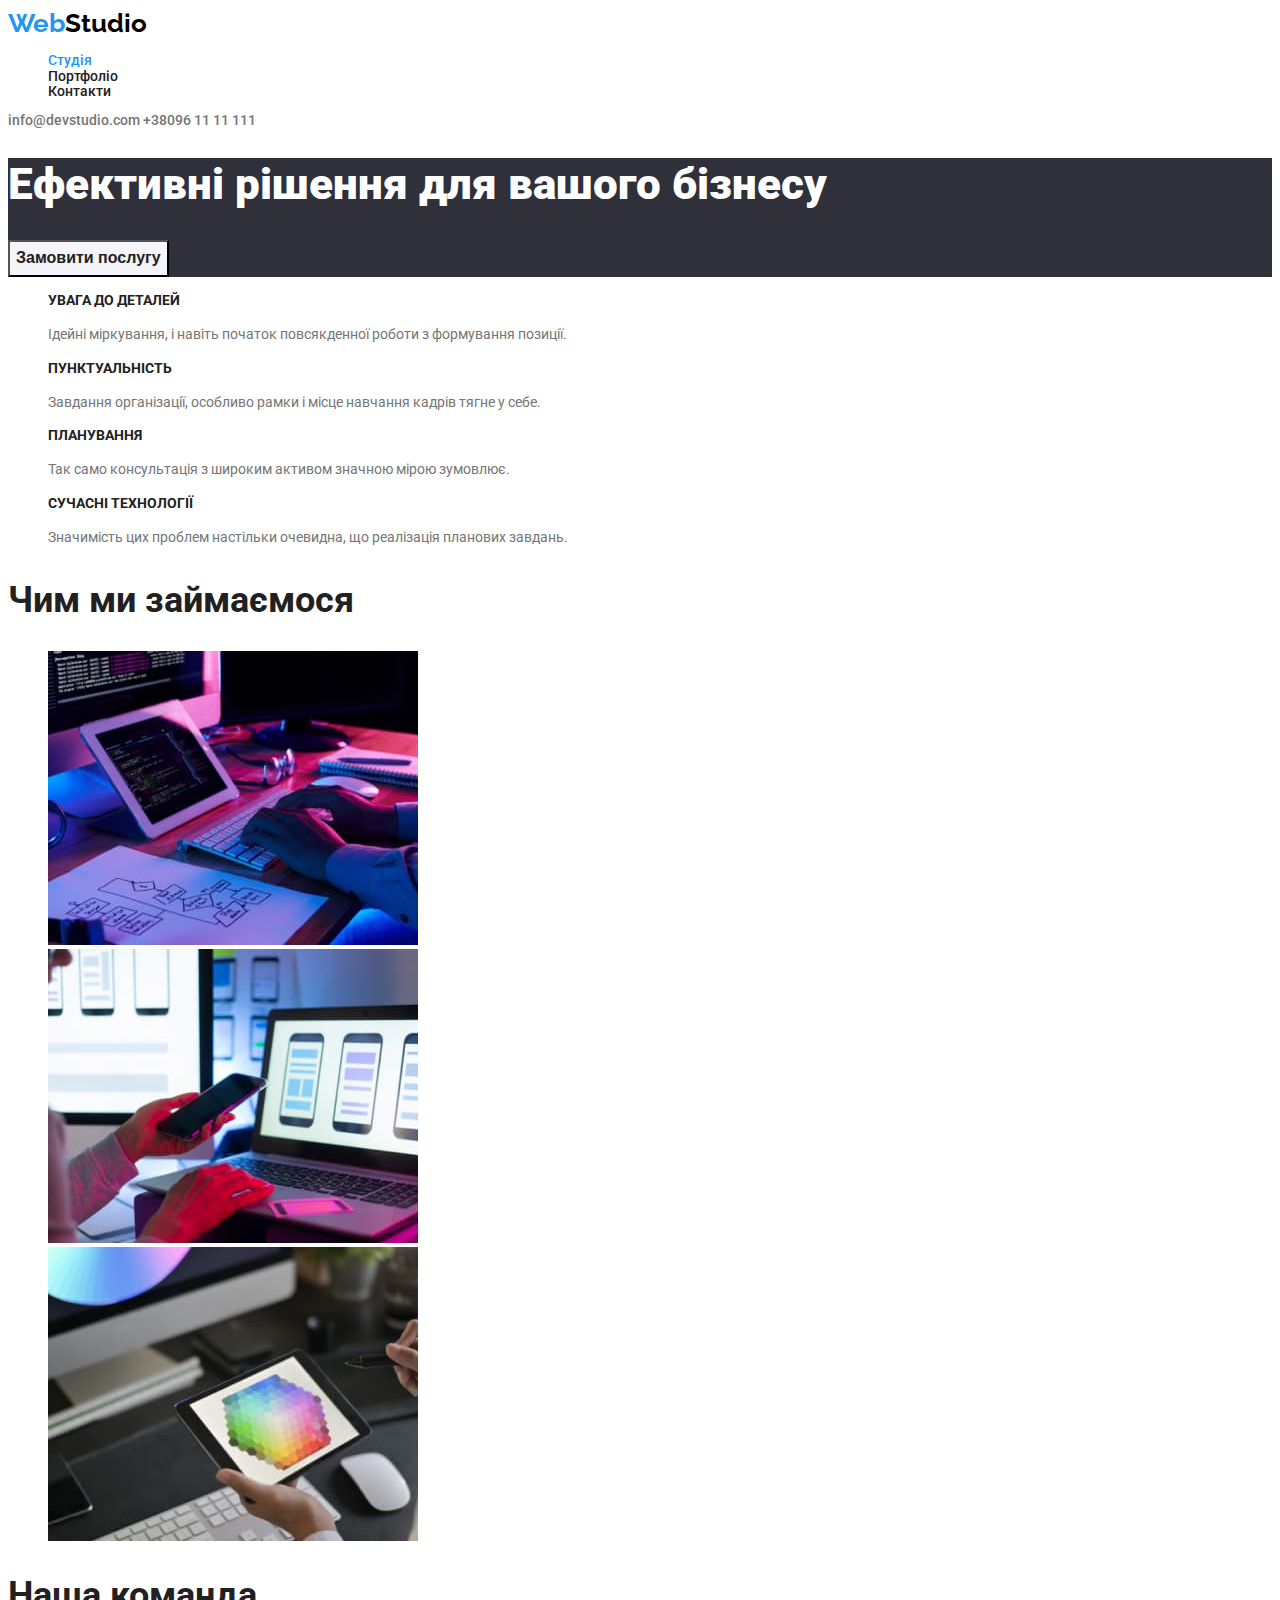
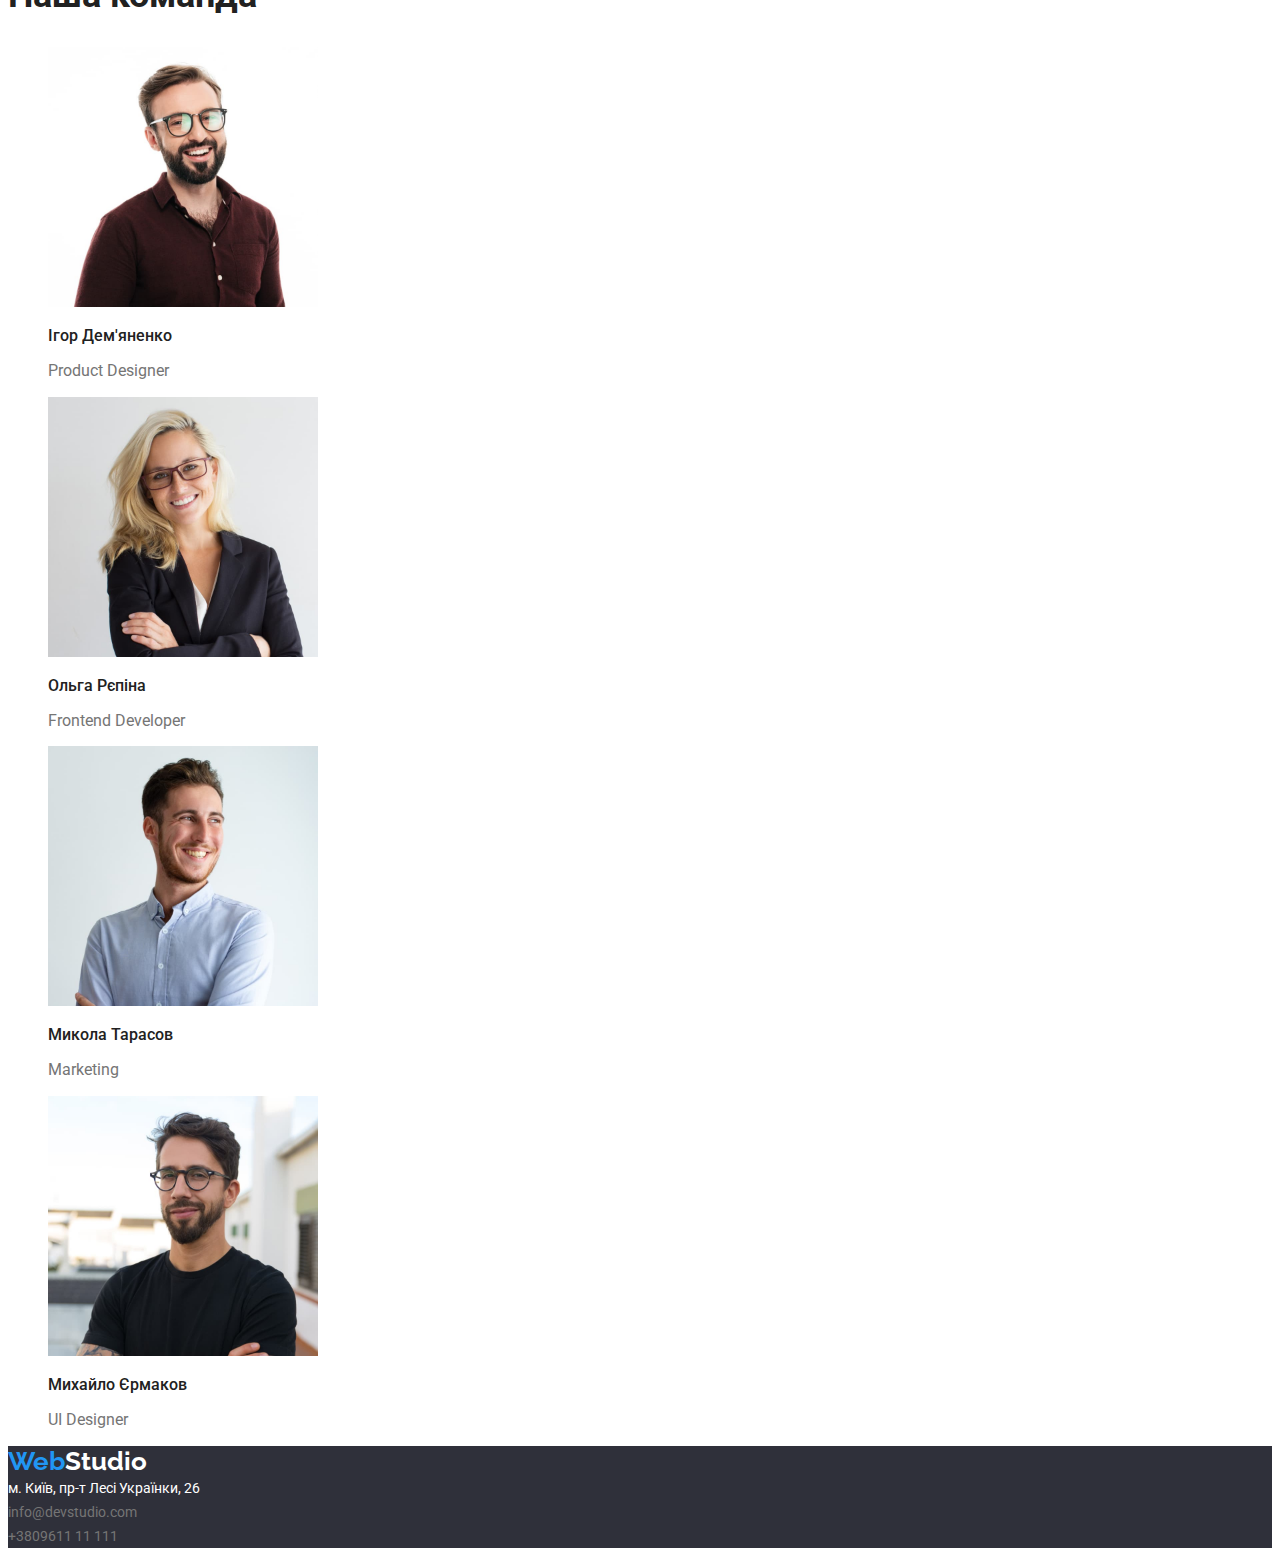
==== index.html @ 95fd968f "final-task" ====
<!DOCTYPE html>
<html lang="uk">

<head>
    <meta charset="UTF-8">
    <meta http-equiv="X-UA-Compatible" content="IE=edge">
    <meta name="viewport" content="width=device-width, initial-scale=1.0">
    <title>Document</title>
    <link href="https://fonts.googleapis.com/css2?family=Raleway:wght@700&family=Roboto:wght@400;500;700;900&display=swap"
        rel="stylesheet">
    <link rel="stylesheet" href="./css/stiles.css">
    
</head>

<body>
    <header class="hed-stile">
        <a href="" class="logo"><span class="logo-decoration">Web</span>Studio</a>
        <nav class="nav">
            <ul>
                <li class="nav-link current"><a href="./index.html">Студія</a></li>
                <li class="nav-link"><a href="./portfolio.html">Портфоліо</a></li>
                <li class="nav-link"><a href="">Контакти</a></li>
            </ul>
        </nav>
        <a href="mailto:info@devstudio.com" class="contacts">info@devstudio.com</a>
        <a href="tel:+380961111111" class="contacts">+38096 11 11 111</a>
    </header>
    <main>
        <section class="hero">
            <h1>Ефективні рішення для вашого бізнесу</h1>
            <input type="button" value="Замовити послугу" class="button">
        </section>
        <section>
            <ul>
                <li class="benefits">
                    <h3>УВАГА ДО ДЕТАЛЕЙ</h3>
                    <p>Ідейні міркування, і навіть початок повсякденної роботи з формування позиції.</p>
                </li>
                <li class="benefits">
                    <h3>ПУНКТУАЛЬНІСТЬ</h3>
                    <p>Завдання організації, особливо рамки і місце навчання кадрів тягне у себе.</p>
                </li>
                <li class="benefits">
                    <h3>ПЛАНУВАННЯ</h3>
                    <p>Так само консультація з широким активом значною мірою зумовлює.</p>
                </li>
                <li class="benefits">
                    <h3>СУЧАСНІ ТЕХНОЛОГІЇ</h3>
                    <p>Значимість цих проблем настільки очевидна, що реалізація планових завдань.</p>
                </li>
            </ul>
        </section>
        <Section>
            <h2 class="name-section">Чим ми займаємося</h2>
            <ul>
                <li><img src="./images/img1.jpg" alt="На цьому фото процес кодування" width="370"></li>
                <li><img src="./images/img2.jpg" alt="На цьому фото процес програмування" width="370"></li>
                <li><img src="./images/img3.jpg" alt="На цьому фото процес налаштування" width="370"></li>
            </ul>
        </Section>
        <section class="team">
            <h2 class="name-section">Наша команда</h2>
            <ul>
                <li>
                    <img src="./images/photoIgor.jpg" alt="Фото Ігор Дем'яненко" width="270">
                    <h3>Ігор Дем'яненко</h3>
                    <p>Product Designer</p>
                </li>
                <li>
                    <img src="./images/photoOlga.jpg" alt="Фото Ольга Рєпіна" width="270">
                    <h3>Ольга Рєпіна</h3>
                    <p>Frontend Developer</p>
                </li>
                <li>
                    <img src="./images/photoMykola.jpg" alt="Фото Микола Тарасов" width="270">
                    <h3>Микола Тарасов</h3>
                    <p>Marketing</p>
                </li>
                <li>
                    <img src="./images/photoMyhail.jpg" alt="Фото Михайло Єрмаков" width="270">
                    <h3>Михайло Єрмаков</h3>
                    <p>UI Designer</p>
                </li>
            </ul>
        </section>
    </main>
    <footer class="bg-footer">
        <a href="" class="logo logo-footer"><span class="logo-decoration">Web</span>Studio</a>
        <address>м. Київ, пр-т Лесі Українки, 26 <br>
            <a href="mailto:info@devstudio.com" class="contacts">info@devstudio.com</a><br>
            <a href="tel:+380961111111" class="contacts">+3809611 11 111</a>
        </address>

    </footer>
</body>

</html>
---- css/stiles.css ----
body {
    font-family: 'Roboto', sans-serif;
    font-style: normal;
}

a {
    text-decoration: none;
}

ul {
    list-style-type: none;
}

/* Header */

/* Logo */
.logo {
    font-family: 'Raleway', sans-serif;
        font-style: normal;
        font-weight: 700;
        font-size: 26px;
        line-height: 1.2;
        color: #000000;
}

.logo.logo-footer {
    color: #ffffff;
}

.logo .logo-decoration {
    color: #2196F3;
}

/* Navigation */

.hed-stile {
        font-weight: 500;
        font-size: 14px;
        line-height: 1.1;
}

.nav-link a {
    color: #212121;
}

.nav-link.current a{
    color: #2196F3;
}

.contacts{
    color: #757575;
}
/* accent */
.contacts:hover,
.contacts:focus,
.nav-link a:hover,
.nav-link a:focus{
    color: #2196F3;
}

.button:hover,
.button:focus {
    background: #2196F3;
    color: #FFFFFF;;
}

/* main index*/
.hero {
    background-color: #2F303A;
}
.hero h1 {
    font-weight: 900;
        font-size: 44px;
        line-height: 1.2;
         color: #FFFFFF;
}
.hero input {
    font-weight: 700;
    font-size: 16px;
    line-height: 1.9; 
}
.button {
background: #F5F4FA;
color: #212121;
}
.name-section{
    font-weight: 700;
        font-size: 36px;
        line-height: 1.16;
        color: #212121;
}
.benefits h3 {
    font-weight: 700;
        font-size: 14px;
        line-height: 1.14;
        color: #212121;
}
.benefits p {
font-weight: 400;
    font-size: 14px;
    line-height: 1.7;
    color: #757575;
}
.team h3 {
    font-weight: 500;
        font-size: 16px;
        line-height: 1.18;
        color: #212121;
}
.team p {
    font-weight: 400;
        font-size: 16px;
        line-height: 1.18;
        color: #757575;
}
/* main portfolio */
.icon-product h3 {
    font-weight: 700;
font-size: 18px;
line-height: 2;
color: #212121;
}
.icon-product p {
    font-weight: 400;
font-size: 16px;
line-height: 1.87;
color: #757575;
}

/* footer */
.bg-footer {
    background-color: #2F303A;
}
.bg-footer address {
    font-style: normal;
    font-weight: 400;
        font-size: 14px;
        line-height: 1.7;
        color: #FFFFFF;
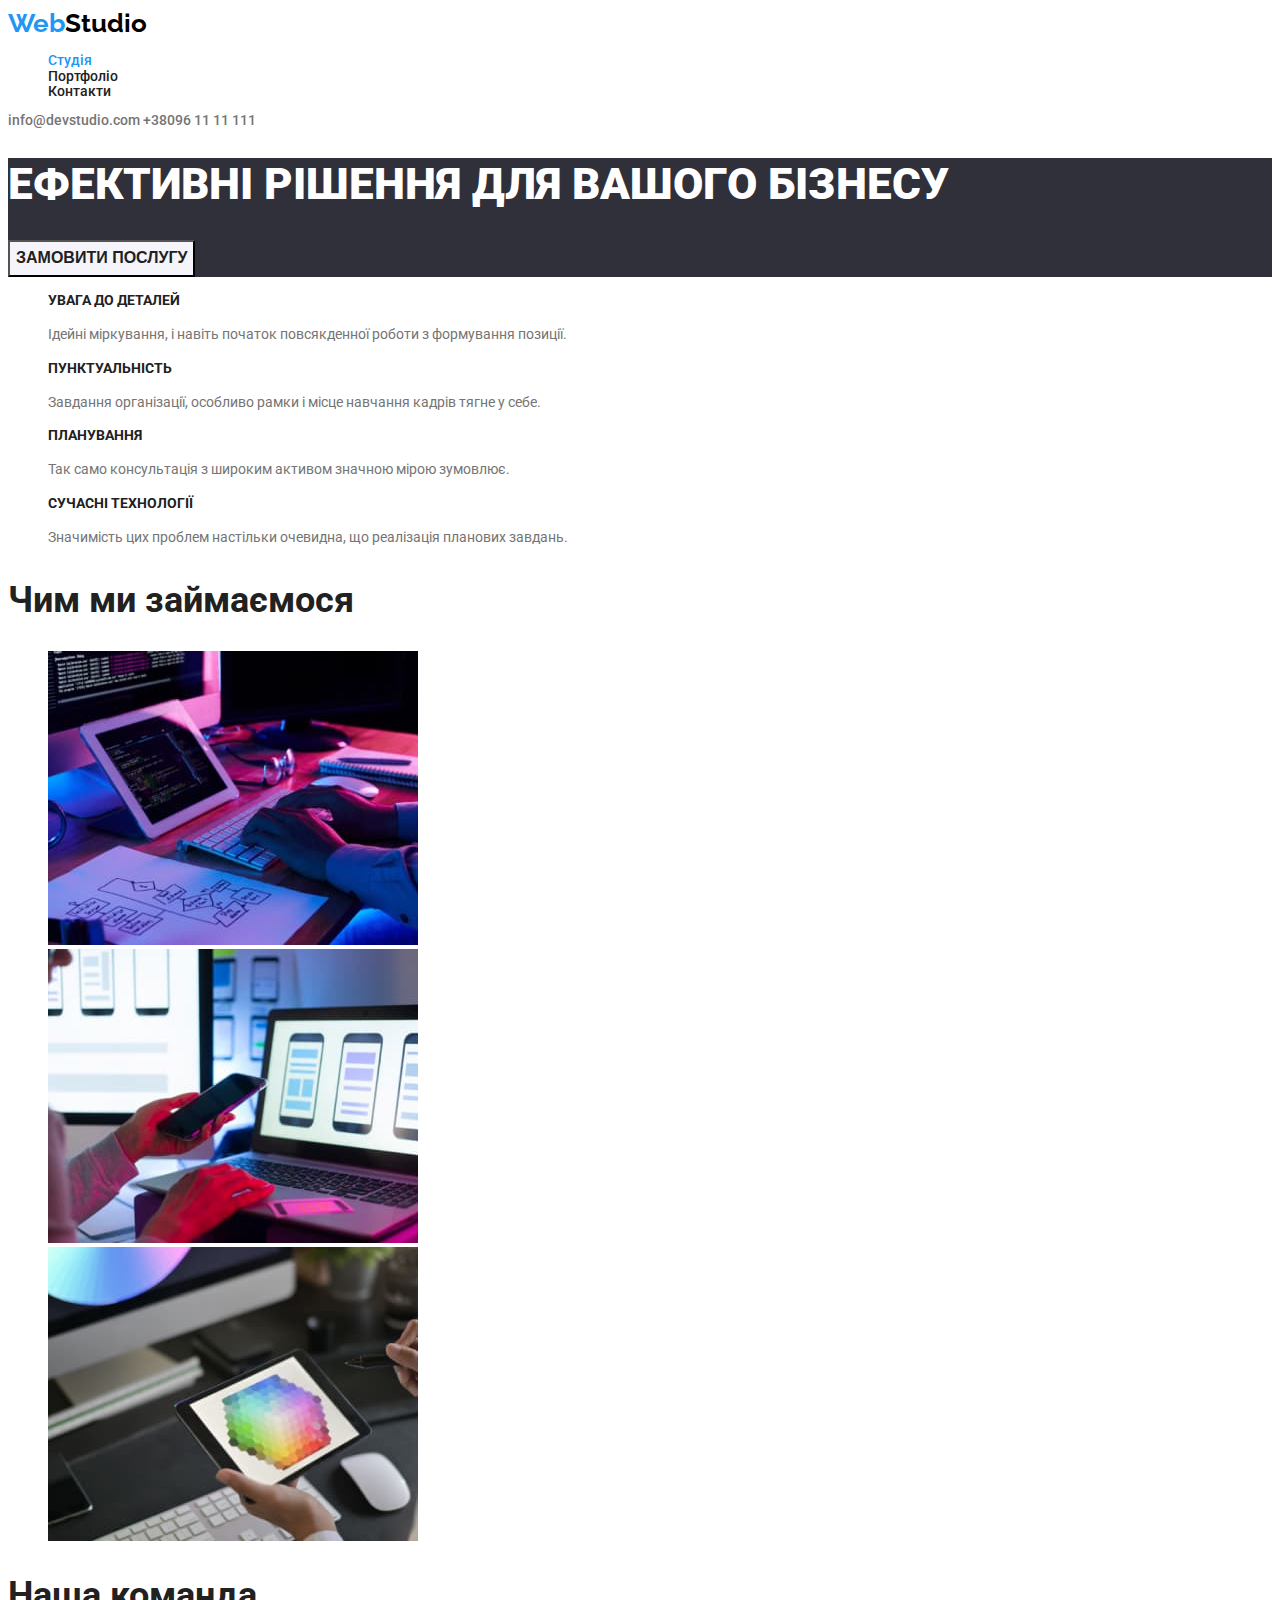
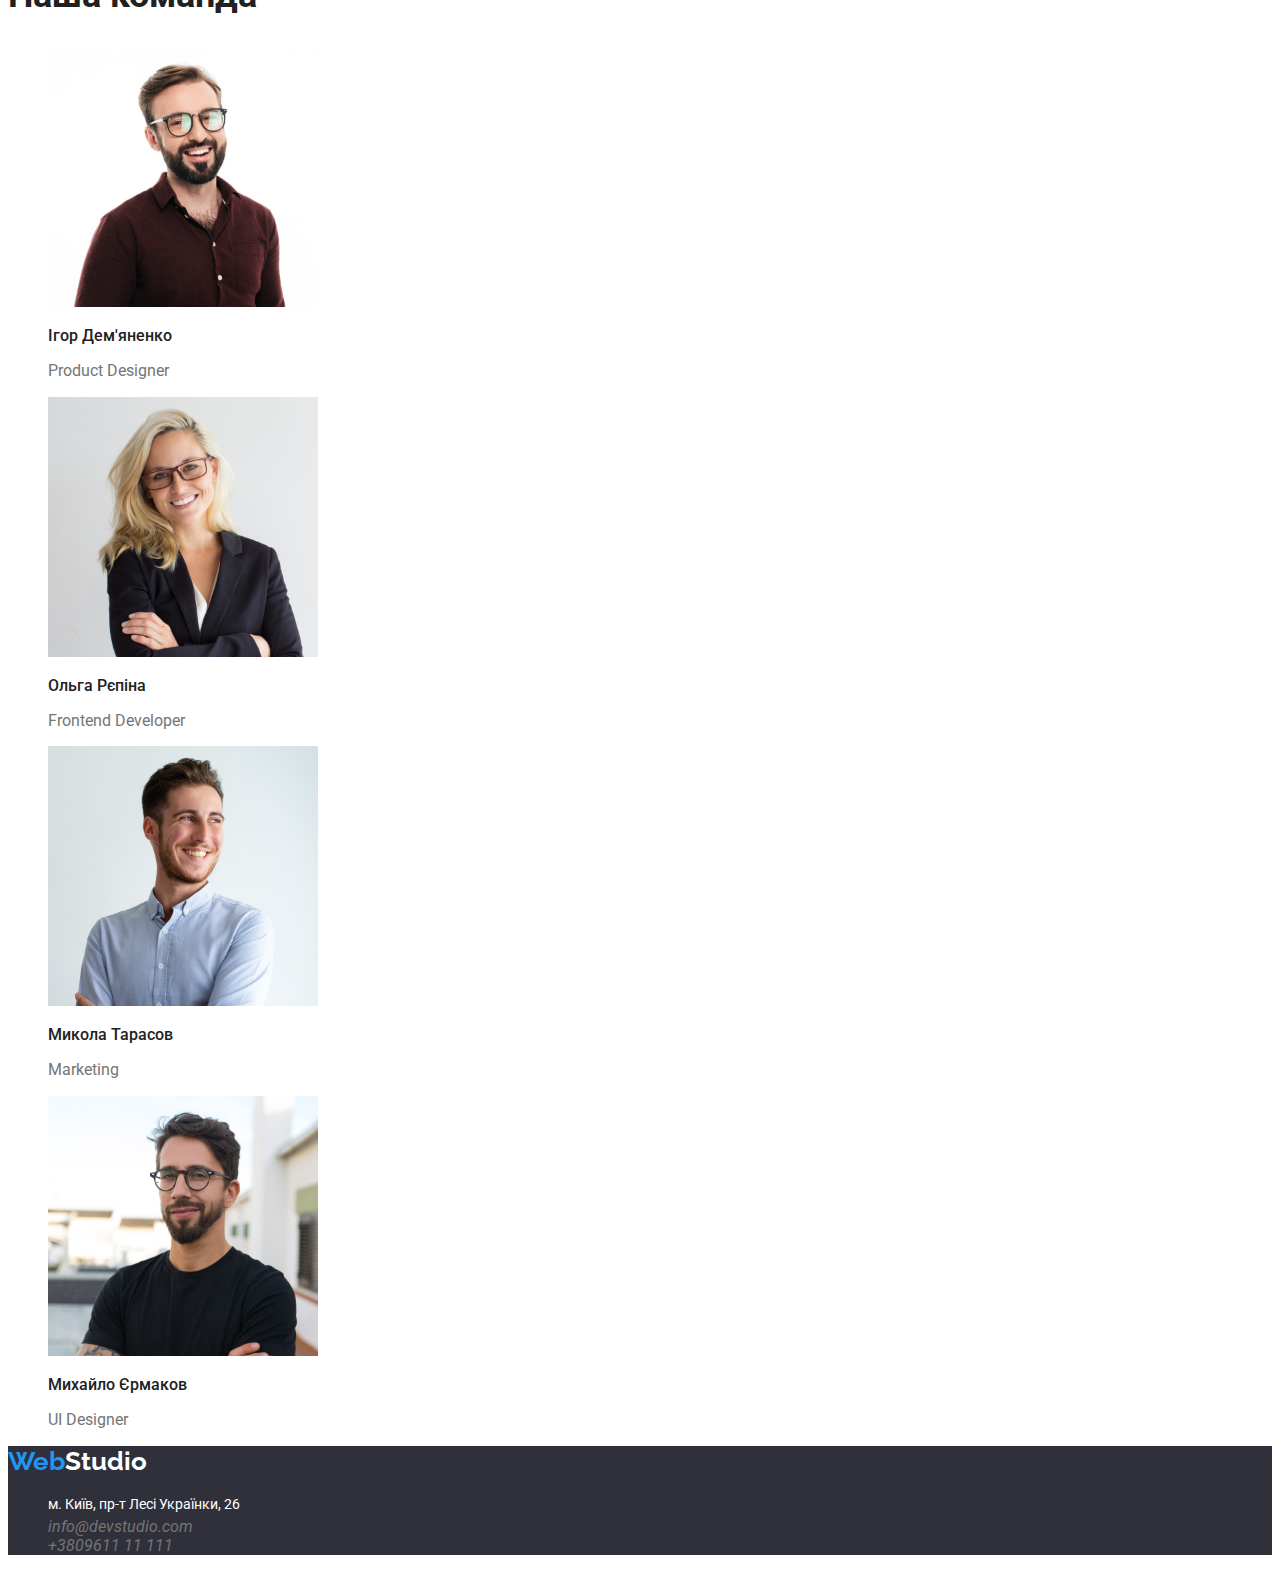
==== commit 7052d221: "corect-finishwork" ====
--- a/index.html
+++ b/index.html
@@ -14,12 +14,12 @@
 
 <body>
     <header class="hed-stile">
-        <a href="" class="logo"><span class="logo-decoration">Web</span>Studio</a>
+        <a href="./index.html" class="logo"><span class="logo-decoration">Web</span>Studio</a>
         <nav class="nav">
             <ul>
-                <li class="nav-link current"><a href="./index.html">Студія</a></li>
-                <li class="nav-link"><a href="./portfolio.html">Портфоліо</a></li>
-                <li class="nav-link"><a href="">Контакти</a></li>
+                <li class="nav-link current"><a href="./index.html" class="link">Студія</a></li>
+                <li class="nav-link"><a href="./portfolio.html" class="link">Портфоліо</a></li>
+                <li class="nav-link"><a href="#" class="link">Контакти</a></li>
             </ul>
         </nav>
         <a href="mailto:info@devstudio.com" class="contacts">info@devstudio.com</a>
@@ -27,68 +27,71 @@
     </header>
     <main>
         <section class="hero">
-            <h1>Ефективні рішення для вашого бізнесу</h1>
-            <input type="button" value="Замовити послугу" class="button">
+            <h1 class="title">Ефективні рішення для вашого бізнесу</h1>
+            <button type="button"  class="button">Замовити послугу</button>
         </section>
         <section>
             <ul>
                 <li class="benefits">
-                    <h3>УВАГА ДО ДЕТАЛЕЙ</h3>
-                    <p>Ідейні міркування, і навіть початок повсякденної роботи з формування позиції.</p>
+                    <h3 class="benefits-title">Увага до деталей</h3>
+                    <p class="text">Ідейні міркування, і навіть початок повсякденної роботи з формування позиції.</p>
                 </li>
                 <li class="benefits">
-                    <h3>ПУНКТУАЛЬНІСТЬ</h3>
-                    <p>Завдання організації, особливо рамки і місце навчання кадрів тягне у себе.</p>
+                    <h3 class="benefits-title">Пунктуальність</h3>
+                    <p class="text">Завдання організації, особливо рамки і місце навчання кадрів тягне у себе.</p>
                 </li>
                 <li class="benefits">
-                    <h3>ПЛАНУВАННЯ</h3>
-                    <p>Так само консультація з широким активом значною мірою зумовлює.</p>
+                    <h3 class="benefits-title">Планування</h3>
+                    <p class="text">Так само консультація з широким активом значною мірою зумовлює.</p>
                 </li>
                 <li class="benefits">
-                    <h3>СУЧАСНІ ТЕХНОЛОГІЇ</h3>
-                    <p>Значимість цих проблем настільки очевидна, що реалізація планових завдань.</p>
+                    <h3 class="benefits-title">Сучасні технології</h3>
+                    <p class="text">Значимість цих проблем настільки очевидна, що реалізація планових завдань.</p>
                 </li>
             </ul>
         </section>
-        <Section>
+        <section>
             <h2 class="name-section">Чим ми займаємося</h2>
             <ul>
                 <li><img src="./images/img1.jpg" alt="На цьому фото процес кодування" width="370"></li>
                 <li><img src="./images/img2.jpg" alt="На цьому фото процес програмування" width="370"></li>
                 <li><img src="./images/img3.jpg" alt="На цьому фото процес налаштування" width="370"></li>
             </ul>
-        </Section>
+        </section>
         <section class="team">
             <h2 class="name-section">Наша команда</h2>
             <ul>
                 <li>
                     <img src="./images/photoIgor.jpg" alt="Фото Ігор Дем'яненко" width="270">
-                    <h3>Ігор Дем'яненко</h3>
-                    <p>Product Designer</p>
+                    <h3 class="team-title">Ігор Дем'яненко</h3>
+                    <p class="position">Product Designer</p>
                 </li>
                 <li>
                     <img src="./images/photoOlga.jpg" alt="Фото Ольга Рєпіна" width="270">
-                    <h3>Ольга Рєпіна</h3>
-                    <p>Frontend Developer</p>
+                    <h3 class="team-title">Ольга Рєпіна</h3>
+                    <p class="position">Frontend Developer</p>
                 </li>
                 <li>
                     <img src="./images/photoMykola.jpg" alt="Фото Микола Тарасов" width="270">
-                    <h3>Микола Тарасов</h3>
-                    <p>Marketing</p>
+                    <h3 class="team-title">Микола Тарасов</h3>
+                    <p class="position">Marketing</p>
                 </li>
                 <li>
                     <img src="./images/photoMyhail.jpg" alt="Фото Михайло Єрмаков" width="270">
-                    <h3>Михайло Єрмаков</h3>
-                    <p>UI Designer</p>
+                    <h3 class="team-title">Михайло Єрмаков</h3>
+                    <p class="position">UI Designer</p>
                 </li>
             </ul>
         </section>
     </main>
     <footer class="bg-footer">
         <a href="" class="logo logo-footer"><span class="logo-decoration">Web</span>Studio</a>
-        <address>м. Київ, пр-т Лесі Українки, 26 <br>
-            <a href="mailto:info@devstudio.com" class="contacts">info@devstudio.com</a><br>
-            <a href="tel:+380961111111" class="contacts">+3809611 11 111</a>
+        <address>
+            <ul>
+                <li class="decor-address"><a href="https://goo.gl/maps/CPtrU1FHBa2aNyZL9" target="_blank" rel="noopener noreferrer nofollow" class="address">м. Київ, пр-т Лесі Українки, 26</a></li>
+                <li><a href="mailto:info@devstudio.com" class="contacts">info@devstudio.com</a></li>
+                <li><a href="tel:+380961111111" class="contacts">+3809611 11 111</a></li>
+            </ul>  
         </address>
 
     </footer>
--- a/css/stiles.css
+++ b/css/stiles.css
@@ -1,6 +1,10 @@
 body {
     font-family: 'Roboto', sans-serif;
     font-style: normal;
+    font-weight: 400;
+    --dominant-color: #212121;
+    --secondary-color:  #757575;
+    --accent-color:  #2196F3;
 }
 
 a {
@@ -11,9 +15,9 @@
     list-style-type: none;
 }
 
-/* Header */
+/*                                  Header */
 
-/* Logo */
+/*                             Logo header/footer*/
 .logo {
     font-family: 'Raleway', sans-serif;
         font-style: normal;
@@ -28,10 +32,10 @@
 }
 
 .logo .logo-decoration {
-    color: #2196F3;
+    color: var(--accent-color);
 }
 
-/* Navigation */
+/*                                 Navigation */
 
 .hed-stile {
         font-weight: 500;
@@ -39,101 +43,111 @@
         line-height: 1.1;
 }
 
-.nav-link a {
-    color: #212121;
+.nav-link .link{
+    color: var(--dominant-color);
 }
 
-.nav-link.current a{
-    color: #2196F3;
+.nav-link.current .link{
+    color: var(--accent-color);
 }
 
 .contacts{
-    color: #757575;
+    color: var(--secondary-color);
 }
-/* accent */
+/*                                    accent */
 .contacts:hover,
 .contacts:focus,
-.nav-link a:hover,
-.nav-link a:focus{
-    color: #2196F3;
+.nav-link .link:hover,
+.nav-link .link:focus,
+.decor-address .address:hover,
+.decor-address .address:focus{
+    color: var(--accent-color);
 }
 
 .button:hover,
 .button:focus {
-    background: #2196F3;
-    color: #FFFFFF;;
+    background-color: var(--accent-color);
+    color: #ffffff;
 }
 
-/* main index*/
+/*                                    main index*/
 .hero {
     background-color: #2F303A;
 }
-.hero h1 {
+.hero .title{
     font-weight: 900;
         font-size: 44px;
         line-height: 1.2;
+        text-transform: uppercase;
          color: #FFFFFF;
+
 }
-.hero input {
+.hero .button{
     font-weight: 700;
     font-size: 16px;
     line-height: 1.9; 
+    text-transform: uppercase;
+    color: var(--dominant-color);
 }
 .button {
 background: #F5F4FA;
-color: #212121;
+cursor: pointer;
 }
 .name-section{
     font-weight: 700;
         font-size: 36px;
         line-height: 1.16;
-        color: #212121;
+        color: var(--dominant-color);
 }
-.benefits h3 {
+.benefits .benefits-title{
     font-weight: 700;
         font-size: 14px;
         line-height: 1.14;
-        color: #212121;
+        text-transform: uppercase;
+        color: var(--dominant-color);
 }
-.benefits p {
-font-weight: 400;
+.benefits .text {
     font-size: 14px;
     line-height: 1.7;
-    color: #757575;
+    color: var(--secondary-color);
 }
-.team h3 {
+.team .team-title {
     font-weight: 500;
         font-size: 16px;
         line-height: 1.18;
-        color: #212121;
+        color: var(--dominant-color);
 }
-.team p {
-    font-weight: 400;
+.team .position {
         font-size: 16px;
         line-height: 1.18;
-        color: #757575;
+        color: var(--secondary-color);
 }
-/* main portfolio */
-.icon-product h3 {
+/*                                  main portfolio */
+.button-portfolio{
+ font-weight: 500;
+ font-size: 16px;
+ line-height: 1,6;
+ color: var(--dominant-color);
+}
+.icon-product .name-product {
     font-weight: 700;
 font-size: 18px;
 line-height: 2;
-color: #212121;
+color: var(--dominant-color);
 }
-.icon-product p {
-    font-weight: 400;
+.icon-product .group {
 font-size: 16px;
 line-height: 1.87;
-color: #757575;
+color: var(--secondary-color);
 }
 
-/* footer */
+/*                                   footer */
 .bg-footer {
     background-color: #2F303A;
 }
-.bg-footer address {
+.bg-footer .address {
     font-style: normal;
-    font-weight: 400;
         font-size: 14px;
         line-height: 1.7;
-        color: #FFFFFF;+        color: #FFFFFF;
+}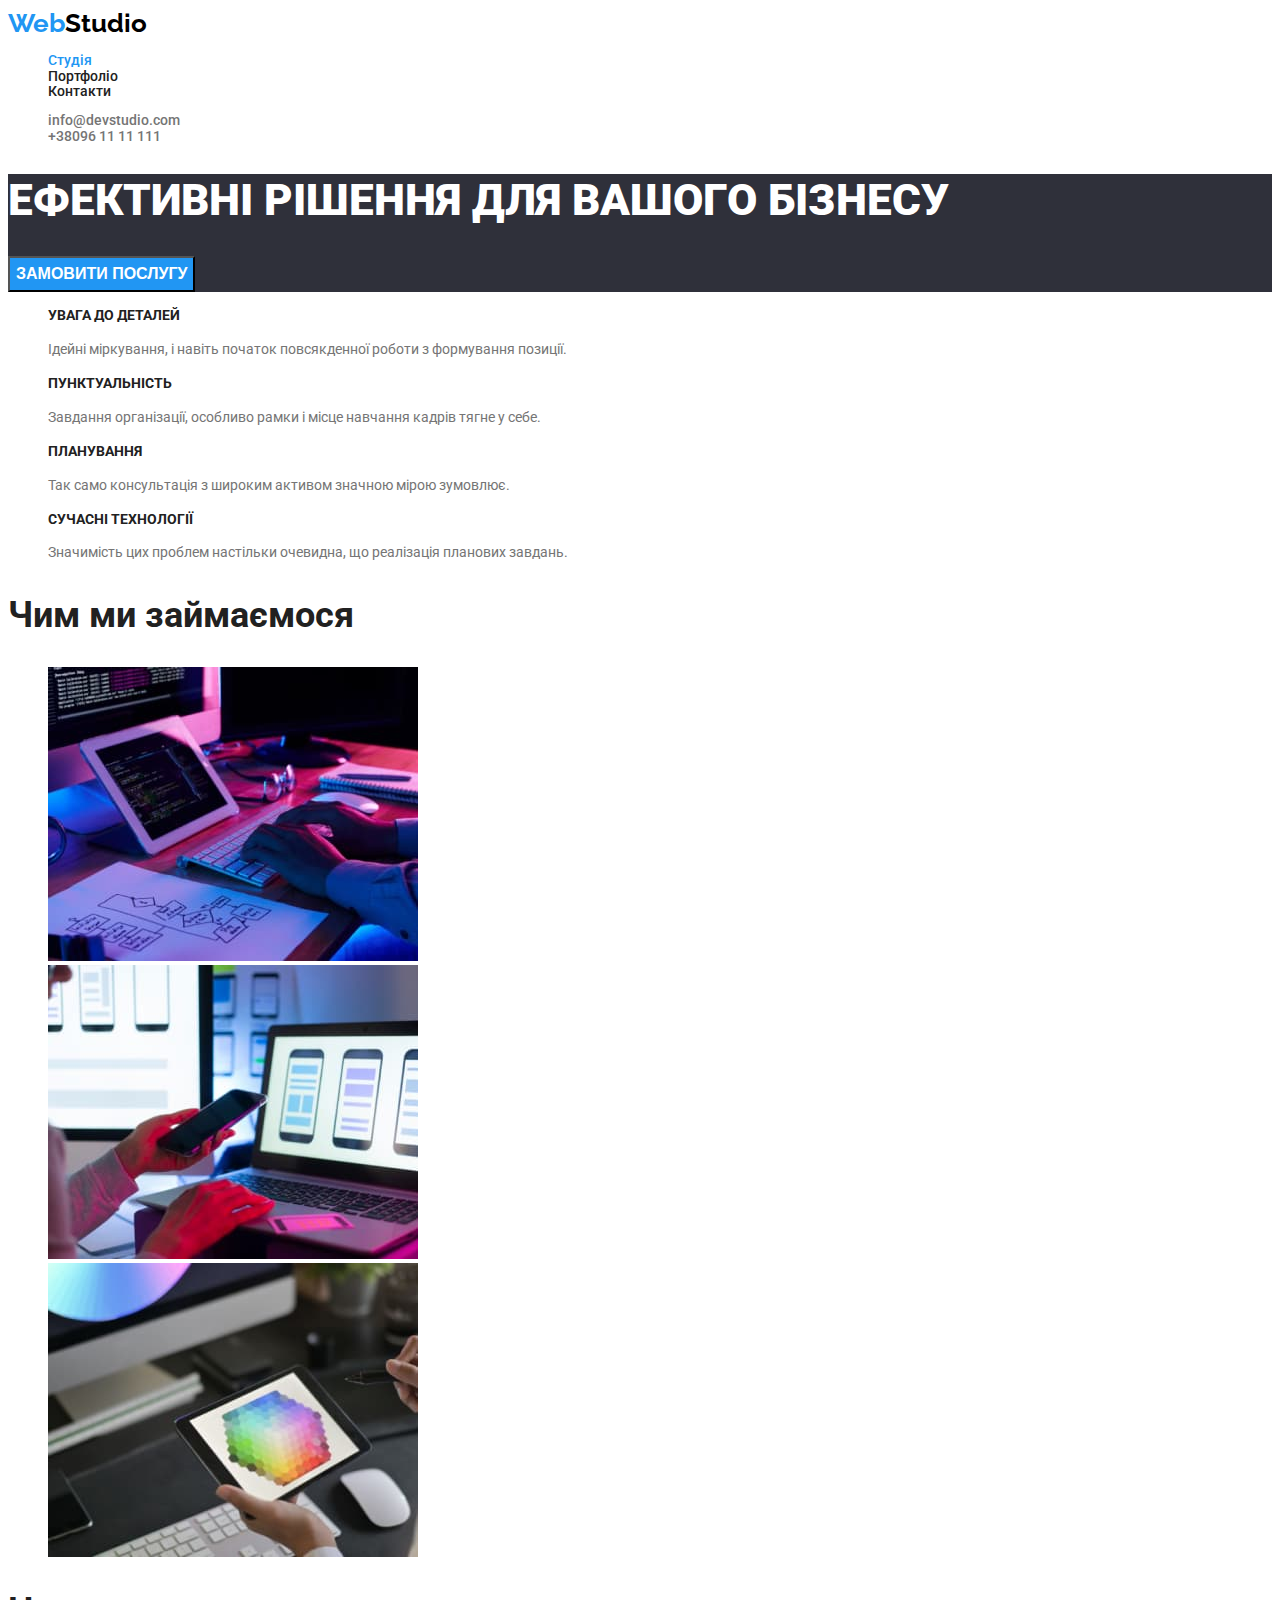
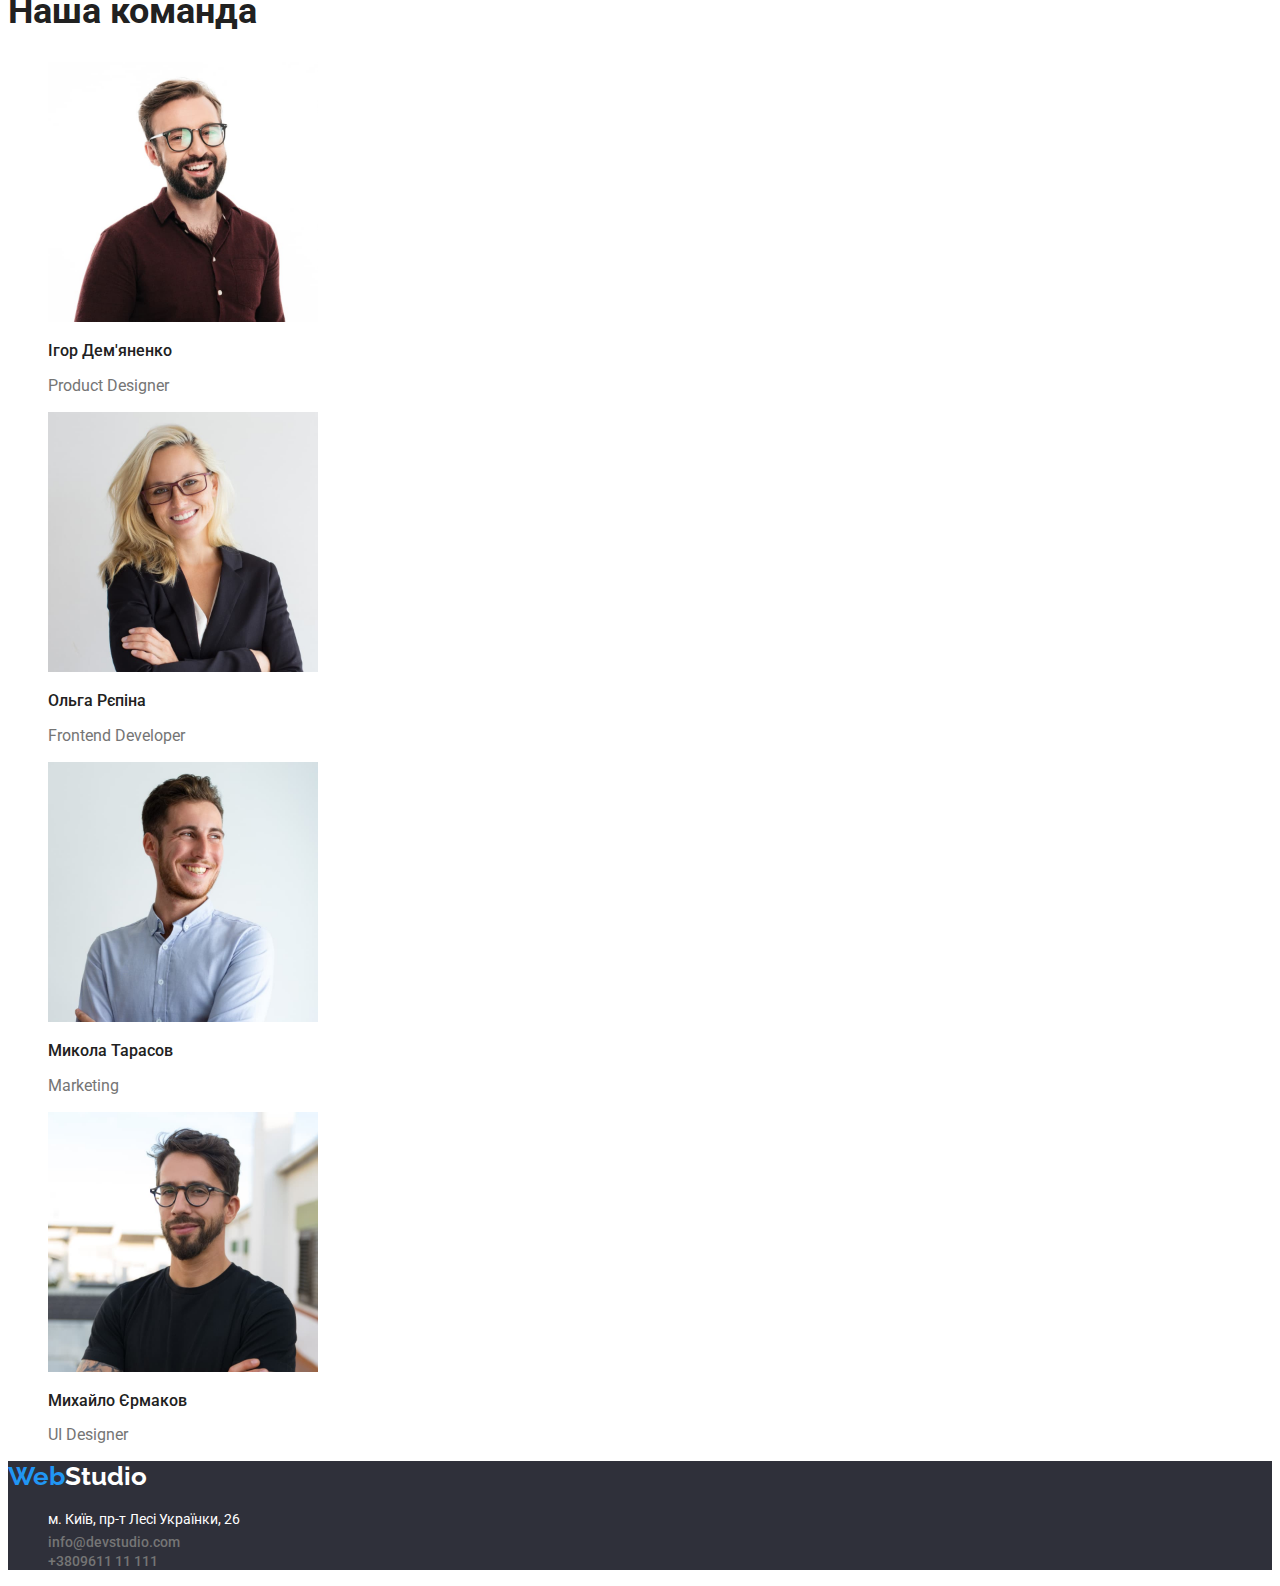
==== commit d49adc6f: "fixs-homework" ====
--- a/index.html
+++ b/index.html
@@ -14,16 +14,18 @@
 
 <body>
     <header class="hed-stile">
-        <a href="./index.html" class="logo"><span class="logo-decoration">Web</span>Studio</a>
         <nav class="nav">
+            <a href="./index.html" class="logo"><span class="logo-decoration">Web</span>Studio</a>
             <ul>
                 <li class="nav-link current"><a href="./index.html" class="link">Студія</a></li>
                 <li class="nav-link"><a href="./portfolio.html" class="link">Портфоліо</a></li>
                 <li class="nav-link"><a href="#" class="link">Контакти</a></li>
             </ul>
         </nav>
-        <a href="mailto:info@devstudio.com" class="contacts">info@devstudio.com</a>
-        <a href="tel:+380961111111" class="contacts">+38096 11 11 111</a>
+        <ul>
+            <li><a href="mailto:info@devstudio.com" class="contacts">info@devstudio.com</a></li>
+            <li><a href="tel:+380961111111" class="contacts">+38096 11 11 111</a></li>
+        </ul>     
     </header>
     <main>
         <section class="hero">
--- a/css/stiles.css
+++ b/css/stiles.css
@@ -13,6 +13,9 @@
 
 ul {
     list-style-type: none;
+}
+address{
+    font-style: normal;
 }
 
 /*                                  Header */
@@ -52,6 +55,9 @@
 }
 
 .contacts{
+    font-weight: 500;
+    font-size: 14px;
+    line-height: 1.1;
     color: var(--secondary-color);
 }
 /*                                    accent */
@@ -63,7 +69,11 @@
 .decor-address .address:focus{
     color: var(--accent-color);
 }
-
+.hero .button:hover,
+.hero .button:focus{
+    background-color: #FFFFFF;
+    color: var(--dominant-color);
+}
 .button:hover,
 .button:focus {
     background-color: var(--accent-color);
@@ -87,7 +97,8 @@
     font-size: 16px;
     line-height: 1.9; 
     text-transform: uppercase;
-    color: var(--dominant-color);
+    color: #FFFFFF;
+    background-color: var(--accent-color);
 }
 .button {
 background: #F5F4FA;
